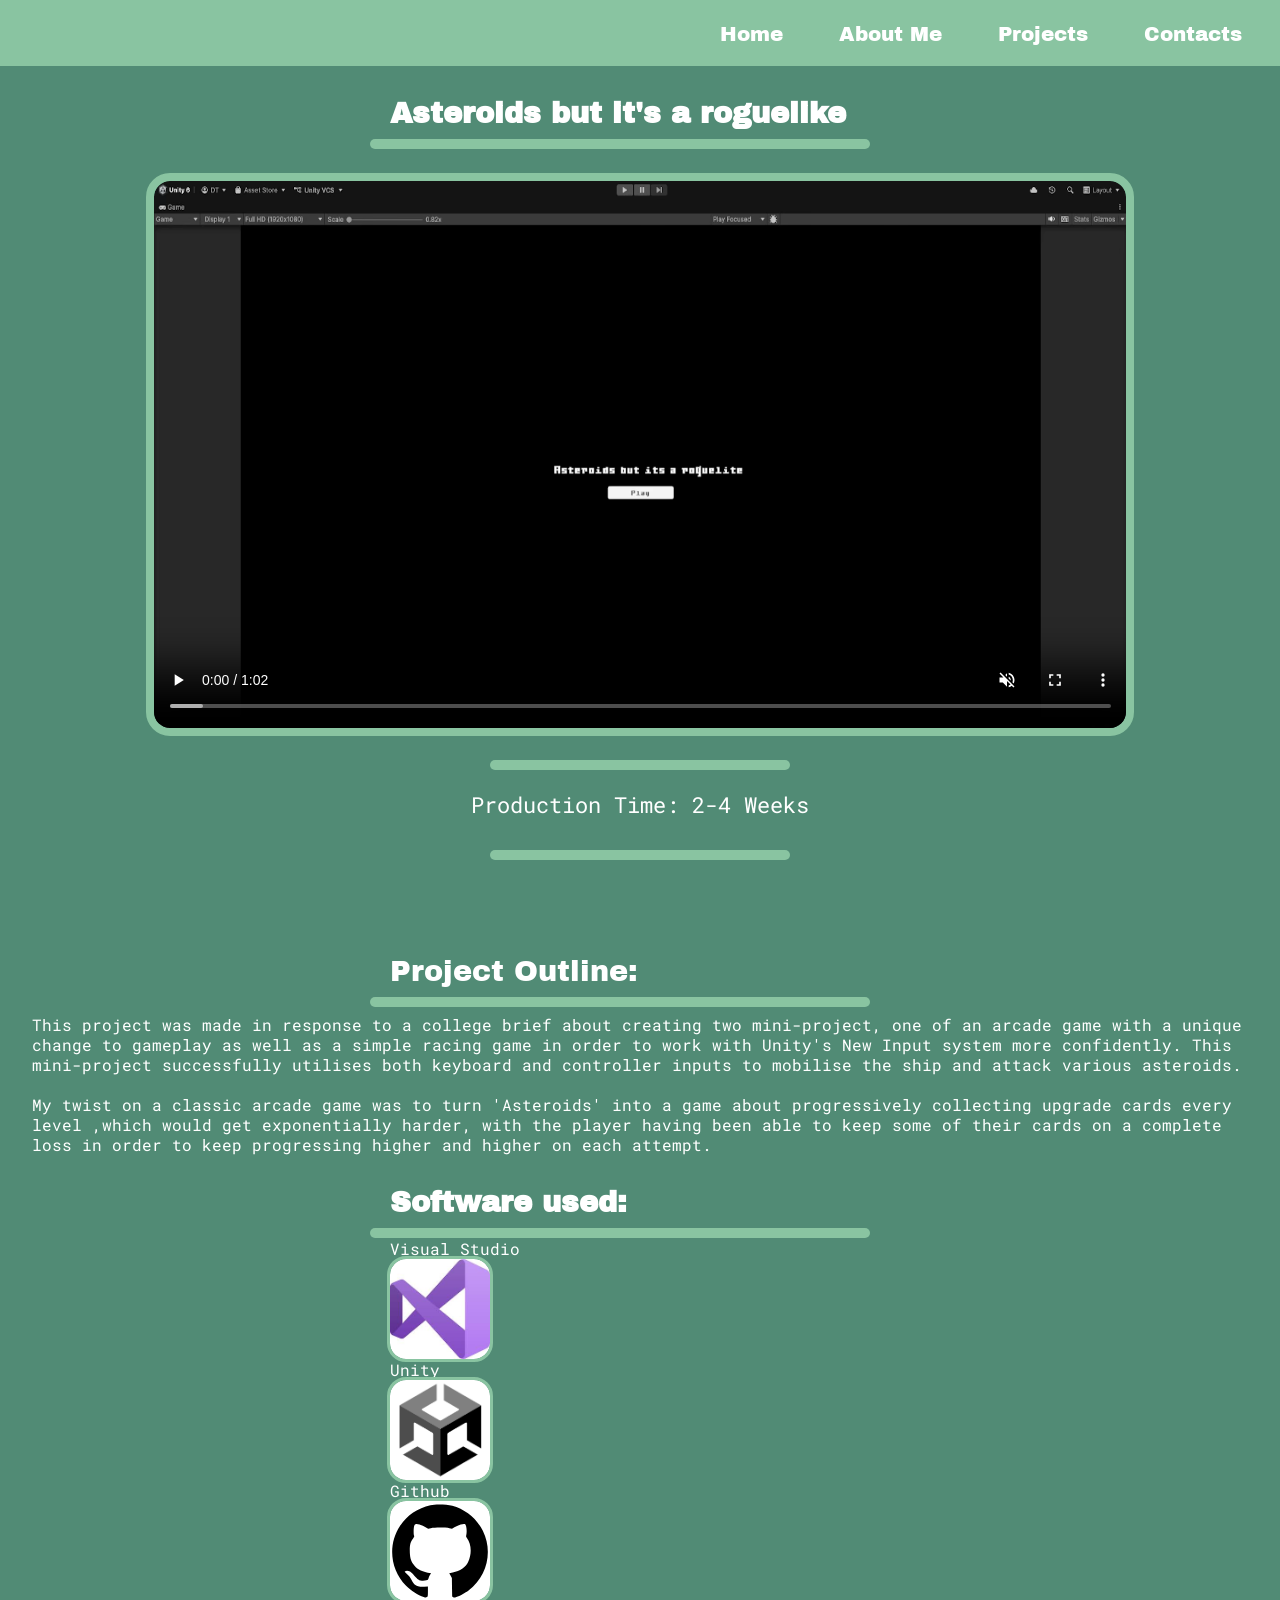
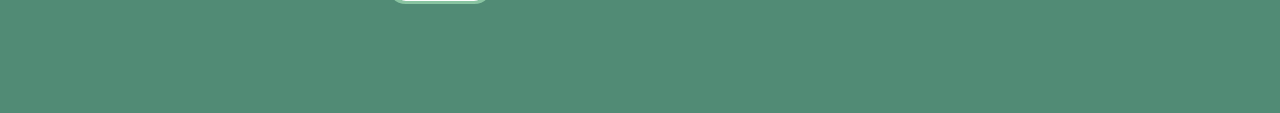
==== ArcadeProj.html @ bbf64cfc "Contact Section Add" ====
<!DOCTYPE html>
<html lang="en">
<head>
    <meta charset="UTF-8">
    <meta name="viewport" content="width=device-width, initial-scale=1.0">
    <title>DT Portfolio</title>
    <link rel="stylesheet" href="https://cdnjs.cloudflare.com/ajax/libs/font-awesome/6.6.0/css/all.min.css">
    <link rel="stylesheet" href="style.css">
</head>
<body>
    <!-- Header / Navbar -->
    <header>
        <nav class="navbar">
            <ul class="nav-menu">
                <button id="menu-close-button" class="fas fa-times"></button>

                <li class="nav-item">
                    <a href="index.html#hero" class="nav-link">Home</a>
                </li>
                <li class="nav-item">
                    <a href="index.html#about" class="nav-link">About Me</a>
                </li>
                <li class="nav-item">
                    <a href="index.html#my-work" class="nav-link">Projects</a>
                </li>
                 <li class="nav-item">
                    <a href="index.html#contacts" class="nav-link">Contacts</a>
                </li>
            </ul>

            <button id="menu-open-button" class="fas fa-bars"></button>
        </nav>
    </header>
    <main>
        <section class="project-section">
            <div class="project-container">
                <!-- Item 1 -->
                <h2 class="title">Asteroids but it's a roguelike</h2>
                <!-- Item 2-->
                <video controls muted plays-inline class="project-video">
                    <source src="images/Pr4Asteroid.webm" type="video/webm">
                </video>
                <!-- Item 3 -->
                 <!--
                <div class="project-skills-container">
                    <h2 class="title">Skills & Responsibilities:</h2>
                    <ul class="skill-list">
                        <li class="skill-item"></li>
                        <li class="skill-item"></li>
                        <li class="skill-item"></li>
                        <li class="skill-item"></li>
                        <li class="skill-item"></li>                             
                    </ul>                                                                    
                </div> -->

                <!-- Item 4 -->
                <p class="project-overview">Production Time: 2-4 Weeks <br> <br>  </p>
                    <!-- Item 5 -->
                <img src="" alt="" class="project-image">
                <img src="" alt="" class="project-image"> 
                    <!-- Item 6 -->
                <div class="project-details">
                    <p class="title">Project Outline:</p>
                    <p class="project-description">This project was made in response to a college brief about creating two mini-project, one of an arcade game with a unique change to gameplay as well as a simple racing game in order to work with Unity's New Input system more confidently. This mini-project successfully utilises both keyboard and controller inputs to mobilise the ship and attack various asteroids. 
                    <br> <br>My twist on a classic arcade game was to turn 'Asteroids' into a game about progressively collecting upgrade cards every level ,which would get exponentially harder, with the player having been able to keep some of their cards on a complete loss in order to keep progressing higher and higher on each attempt.</p>    
                </div>
                    <!-- Item 7 -->
                <div class="software-container">
                    <h2 class="title">Software used:</h2>
                    <ul class="software-list">
                        <li class="software-item">Visual Studio
                            <img src="images/VisualStudioIcon.jpg" alt="Visual Studio" class="software-icon">
                        </li>
                        <li class="software-item">Unity
                            <img src="images/UnityIcon.png" alt="Unity" class="software-icon">
                        </li>
                        <li class="software-item">Github
                            <img src="images/GitHub_Invertocat_Logo.svg" alt="Github" class="software-icon">
                        </li>                            
                    </ul>                                                   
                </div> 
                <!-- Item 8 -->
                <img src="" alt="" class="project-image-2">
                <div class="project-extra">
                    <a href="#" class="github-link"></a>
                    <a href="#" class="project-dc"></a>
                </div>                          
            </div>
        </section>
    </main>
    <script src="script.js"></script>
</body>
---- style.css ----
@import url('https://fonts.googleapis.com/css2?family=Roboto+Mono:ital,wght@0,100..700;1,100..700&display=swap');
@import url('https://fonts.googleapis.com/css2?family=Noto+Sans+Egyptian+Hieroglyphs&family=Roboto+Mono:ital,wght@0,100..700;1,100..700&display=swap');
@import url('https://fonts.googleapis.com/css2?family=Archivo+Black&family=Google+Sans+Flex:opsz,wght@1..144,1..1000&family=IBM+Plex+Sans+Condensed:ital,wght@0,100;0,200;0,300;0,400;0,500;0,600;0,700;1,100;1,200;1,300;1,400;1,500;1,600;1,700&family=Noto+Sans+Egyptian+Hieroglyphs&family=Roboto+Mono:ital,wght@0,100..700;1,100..700&display=swap');

:root {
    --base-color: #000000;
    --text-color: #ffffff;
    --primary-color: #89c4a1;
    --Secondary-color: #518b75;
    --color-1: #f8bd64;
    --color-2: #df944f;
    --color-3: #353b38;
}

* {
    margin: 0;
    padding: 0;
    box-sizing: border-box;
}

html {
    font-family: "Roboto Mono", "Noto Sans Egyptian Hieroglpyhs", sans-serif;
    color: var(--text-color);
    scroll-behavior: smooth;
}

h1, h2, h3 {
    font-family: 'Archivo black', "Roboto Mono", sans-serif;
}

h1 {
    font-size: 2.5rem;    
}
header {
    position: fixed;
    width: 100%;
    z-index: 5;
    background: var(--primary-color);
}

body{
    padding: 0px;
    margin: 0px;
}

/* Navbar Styling */

header .navbar {
    display: flex;
    padding: 20px;
    align-items: center;
    justify-content: right;
}

ul {
    list-style: none;
}

a {
    text-decoration: none;
    font-family: "Archivo black";
}

button {
    cursor: pointer;
    border: none;
    background: none; 
}

img {
    width: 100%;
}

.section-content {
    margin: 0 auto;
    padding: 0 20px;
    max-width: 2000px;

}

.section-title {
    text-align: center;
    padding: 60px 0 100px;
    font-size: 3rem;
}

.section-title::after {
    content: "";
    width: 80px;
    height: 5px;
    display: block;
    margin: 10px auto 0;
    border-radius: 1.25em;
    background-color: var(--Secondary-color);
}

.navbar .nav-menu .nav-item {
    font-family: 'Archivo black';
    font-size: x-large;
    font-weight: lighter;
    gap: 5em;
}

.navbar .nav-menu {
    display: flex;
    gap: 20px;
}

.navbar .nav-menu .nav-link {
    padding: 10px 18px;
    border-radius: 2em;
    font-size: 1.25rem;
    color: white;
    transition: 0.3s ease;
}

.navbar .nav-menu .nav-link:hover {
    background-color: var(--Secondary-color);
    color: var(--base-color);
}

.navbar :where(#menu-close-button, #menu-open-button) {
    display: none;
}

/* Hero Section */

.hero-section {
    background-color: var(--base-color);
    min-height: 100vh;
    z-index: -2;
}

.hero-section .section-content {
    display: flex;
    align-items: center;
    min-height: 100vh;
    color: white;
    justify-content: space-between;
}

.hero-section .hero-details {
     z-index: 2;
}

.hero-section .hero-details .title {
    font-size: 2.5rem;
    color: var(--text-color);
    font-family: "Archivo black";
}

.hero-section .hero-details .subtitle {
    margin-top: 8px;
    max-width: 70%;
    font-size: 1.6rem;
    font-weight: 500;
}

.hero-section .hero-details .description {
    max-width: 70%;
    margin: 24px 0 40px;
    font-size: 1.25rem;
}

.hero-section .hero-details .buttons {
    display: flex;
    gap: 23px;
}

.hero-section .hero-details .cta-button {
    display: inline-block;
    border: 2px solid transparent;
    padding: 10px 26px;
    color: var(--primary-color);
    border-radius: .5em;
    border-color: white;
    background-color: var(--Secondary-color);
    font-weight: 350;
    transition: 0.3s ease;
}

.hero-section .hero-details .cta-button:hover {
    color: white;
    border-color: white;
    background: transparent;
}

.hero-section .hero-backfootage {
    position: absolute;
    right: 0;
    bottom: 0;
    z-index: 1;
    transition: 2s ease;
    filter: blur(6px);
    object-fit: cover;
}

/* About Section */
.about-section {
    padding: 120px 0;
    background-color: var(--primary-color);
}

.about-section .section-content {
    display: flex;
    align-items: center;
    justify-content: space-between;
}

.about-section .about-image-wrapper .about-image {
    width: 400px;
    height: 400px;
    object-fit: cover;
    border-radius: 100%;
    transform: translateX(80px);
    outline: solid;
    outline-width: 5px;
    outline-color: var(--Secondary-color);
}

.about-section .about-details {
    transform: translateX(-72px);
}

.about-section .about-details .text {
    line-height: 30px;
    margin: 50px 0 30px;
    text-align: center;
    font-size: 1.4rem;
    max-width: 700px;
}

.about-tools {
    transform: translateX(-105px);
}

.about-section .about-tools .about-skills {
    display: flex;
    border: var(--Secondary-color);
    background-color: var(--Secondary-color);
    list-style: none;
    justify-content: center;
    align-items: center;
    border-radius: 1em;
}
.about-section .about-skills .skill-item {
    line-height: 30px;
    margin: 0px 0 0px;
    text-align: center;
    max-width: 400px;

    display: flex;
    border: var(--Secondary-color);
    background-color: var(--Primary-color);
    border-radius: 1em;
}

.about-section .about-tools .about-software {
    display: flex;
    border: var(--Secondary-color);
    background-color: var(--Secondary-color);
    justify-content: center;
    align-items: center;
    border-radius: 1em;
}

.about-section .about-tools .about-software {
    line-height: 30px;
    margin: 0px 0 0px;
    text-align: center;
    max-width: 400px;

    display: grid;
    grid-column: auto;
    border: var(--Secondary-color);
    background-color: var(--Primary-color);
    border-radius: 1em;
}

.about-section .about-software .software-container {
    border: var(--Secondary-color);
    background-color: var(--Secondary-color);
    list-style: none;
    justify-content: center;
    align-items: center;
    border-radius: 1em;
    padding: 20px 20px 20px;
}

.about-section .about-software .software-item {
    line-height: 30px;
    margin: 0px 0 0px;
    text-align: center;
    justify-content: space-between;
    max-width: 400px;

    display: flex;
    border: var(--Secondary-color);
    background-color: var(--Primary-color);
    border-radius: 1em;
}

.about-section .about-software .software-icon {
    translate: 10px -5px;
    height: 50px;
    width: 50px;
    border-radius: 1em;
    object-fit: contain;
    background:white;
    outline: solid;
    outline-color: var(--primary-color);
    outline-width: 3px;
    display: grid;
    grid-column: auto;
}

.skill-item {
    border: var(--secondary-color);
    padding: 10px 5px;
    border-radius: 1em;
    font-family: "Archivo black";
    font-weight: 200;
    gap: 20px;
}

.about-section .about-details .section-title {
    padding: 0;
}

/* Showreel Section */

.showreel-section {
    padding: 120px 0;
    background-color: var(--Secondary-color);
}

.showreel-section .section-title {
    text-decoration: none;
    list-style-type: none;
    font-size: 3rem;
    justify-content: center;
    align-items: flex-start;   
}

.showreel-section .section-title::after {
    content: "";
    width: 400px;
    height: 10px;
    display: block;
    margin: 10px auto 0;
    border-radius: 1.25em;
    background-color: var(--primary-color);    
}

.showreel-section .showreel-container {
    display: flex;
    align-items: center;
    justify-content: center;
    gap: 1em;
}

.showreel-section .showreel-container .showreel-footage {
    height: minMax(500px, 75%);
    width: minMax(800px 75%);
    object-fit: cover;
    outline: solid;
    outline-width: 5px;
    border-radius: 1em;
    outline-color: var(--primary-color)
}
/* My Work Section */

.work-section {
    text-decoration: none;   
}

.work-project {
    text-decoration: none;
    list-style-type: none;

    padding: 120px 0px 120px;
    border-color: var(--primary-color);
    background-color: var(--primary-color);
    border-radius: 1em;
    outline-style: solid;
    outline-width: 8px;
    outline-color: var(--color-3);
}

/* bug here (affects both the project titles and section title, seperate them) */
.work-section .section-content .section-title {
    text-decoration: none;
    list-style-type: none;
    font-size: 2rem;
    border-color: var(--Primary-color);
    justify-content: center;
    align-items: flex-start;
}

.work-section .section-content .section-title::after {
    content: "";
    width: 120px;
    height: 5px;
    display: block;
    margin: 5px auto 0;
    border-radius: 1.25em;
    background-color: var(--Secondary-color);
    transform: translate(0px, 0px);
}

.work-section .work-project {
    display: flex;
    flex-direction: column;
    justify-content: space-between;
    align-items: center;
    gap: 1em;
}

.work-section .work-container {
    display: grid;
    grid-template-columns: repeat(3, 1fr);
    gap: 0 64px;
    grid-column: auto;
    gap: 10px;
    justify-content: space-between;
    transform: translateY(-50px);
}

.work-section .work-project .project-video {
    transform: translate(0px, -180px);
    max-width: 550px;
    max-height: 600px;
    object-fit: cover;
    outline-style: solid;
    outline-width: 8px;
    outline-color: var(--Secondary-color);
}

.work-section .work-project .text {
    transform: translate(0px, -155px);
    display: flex;
    flex-direction: column;
    align-items: center;
    justify-content: center;
    max-width: 450px;
}

.work-section .work-project .production-text {
    align-items: center;
    justify-content: space-between;
    display: flex;
}

.work-section .work-project .section-title {
    transform: translateY(-100px);
}

.work-section .work-project .section-title::after {
    content: "";
    width: 120px;
    height: 5px;
    display: block;
    margin: 5px auto 0;
    border-radius: 1.25em;
    background-color: var(--Secondary-color);
}

.work-container .work-project .project-link {
    display: inline-block;
    border: 2px solid transparent;
    padding: 10px 26px;
    color: var(--primary-color);
    border-radius: .5em;
    border-color: var();
    background-color: var(--Secondary-color);
    font-weight: 350;
    transition: 0.3s ease;
    font-size: 1.25rem;
}

.work-container .work-project .project-link:hover {
    color: white;
    border-color: white;
    background: transparent;
}

/* Contact page Sec

/* Individual Project Page Section */

.full-width {
    flex-basis: 100%;
}

.project-container {
    display: flex;
    flex-direction: column;
    justify-content: center;
    align-items: center;
    width: minMax(500px, 95%);
    margin: 50px 0 0;
    gap: 2em;
}

.project-section .project-container .title {
    font-size: 1.8rem;
    color: var(--text-color);
    font-family: "Archivo black";
}


.project-section .project-container .title::after {
    content: "";
    width: 500px;
    height: 10px;
    display: block;
    margin: 10px auto 0;
    border-radius: 1.25em;
    background-color: var(--primary-color);
    transform: translateX(-20px);
}

.project-section .project-container .project-video {
    width: min(1000px, 80%);
    height: min(500px, 80%);
    object-fit: cover;
    outline-style: solid;
    outline-width: 8px;
    border-radius: 1em;
    outline-color: var(--primary-color);

}

.project-section .project-container .project-overview::before {
    content: "";
    width: 300px;
    height: 10px;
    display: block;
    margin: 0px auto 20px;
    border-radius: 1.25em;
    background-color: var(--primary-color);
}

.project-section .project-container .project-overview {
    line-height: 30px;
    margin: 0px 0 0px;
    text-align: center;
    font: 400;
    font-size: 1.4rem;
    max-width: 400px;
    color: white;
}

.project-section .project-container .project-overview::after {
    content: "";
    width: 300px;
    height: 10px;
    display: block;
    margin: 0px auto 0;
    border-radius: 1.25em;
    background-color: var(--primary-color);
}

/*
.project-section .project-container .software-container {
    display: flex;
    flex-direction: column;
    justify-content: space-between;
    align-items: flex-start;
}
*/

/*
.project-section .project-container .project-overview {

}
*/

.project-section .project-image-container .project-image {
    max-width: fit-content;
    max-height: fit-content;
    outline: solid;
    outline-color: var(--primary-color);
}

.project-details {
    /*
    display: flex;
    flex-direction: column;
    justify-content: stretch;
    align-items: center;
    max-width: minMax(600px , 70%);
    */
    display: flex;
    flex-direction: column;
    justify-content: space-evenly;
    align-items: center;
    flex-wrap: wrap;
    align-content: center;
    gap: 8px;
}

.project-section .project-description {
    line-height: 20px;
    font: 200;
    font-size: minMax(1.5rem , 8%);

}



.project-section .software-container .software-item {
    max-width: fit-content;
}

.project-section .software-container .software-icon {
    border-radius: 1em;
    object-fit: cover;
    background:white;
    outline: solid;
    outline-color: var(--primary-color);
    outline-width: 3px;
    display: grid;
    grid-column: auto;
    height: 100px;
    width: 100px;
}

@media screen and (max-width: 900px) {  
    html, body {
        overflow-x: hidden;
        width: 100%;
    }
    body.show-mobile-menu header::before{
        content: "";
        position: fixed;
        left: 0;
        top: 0;
        height: 100%;
        width: 100%;
        backdrop-filter: blur(5px);
        background: rgba(0, 0, 0, 0.2);

    }
    
    .navbar :where(#menu-close-button, #menu-open-button) {
        display: block;
        font-size: 1.3rem;
    }

    .navbar #menu-close-button {
        position: absolute;
        right: 30px;
        top: 30px;
    }

    .navbar #menu-open-button {
        color: white;

    }

    .navbar .nav-menu {
        display: block;
        position: fixed;
        left: -300px;
        top: 0;
        width: 300px;
        height: 100%;
        display: flex;
        flex-direction: column;
        align-items: center;
        padding-top: 100px;
        border-color: white;
        background: var(--primary-color);
        transition: left 0.2s ease;
    }

    body.show-mobile-menu .navbar .nav-menu {
        left: 0;
    }

    .navbar .nav-menu .nav-link {
        color: white;
        display: block;
        margin-top: 17px;
        font-size: 1.5rem;

    }

    .hero-section .section-content {
        gap: 50px;
        text-align: center;
        padding: 30px 20px 20x;
        flex-direction: column-reverse;
        justify-content: center;
    }
    .hero-section .hero-details :is(.subtitle, .description) {
        max-width: 100%;

    }

    .hero-section .hero-details .buttons {
        justify-content: center;
    }
}




/*
nav {
    margin: 20px auto 3em auto;
    width: min(1000px, 100%);
}   

nav ul {
    display: flex;
    padding: 20px;
    align-items: center;
    justify-content: space-between;
    list-style: none;
}

nav li{
    margin-right: auto;
    font-family: 'Archivo black';
    font-weight: lighter;
    gap: 2em;
}

nav a {
    text-decoration: none;
    color: var(--text-color);
}

nav a:hover {
    text-decoration: underline;
}
*/

/*
header, section {
    margin: 1em auto;
    width: min(75em, 100%);
    background-color: var(--primary-color);
    padding: min(2em, 15%);
    border-radius: 1em;

}


.flex-container {
    display: flex;
    justify-content: left;
    align-items: left;
    flex-wrap: wrap;
    gap: 3em;
}


header img{
    max-width: 100%;
    border-radius: 1em;
    object-fit: cover;
    object-position: bottom;
}
    */

.text-container {
    flex: 0 1 34em;
}


/*
.text-container p {
    margin: .75em 0 1em 0;
    font-size: 1.25rem;
}

*/

section {
    padding: 3em min(2em, 15%);
    background-color: var(--Secondary-color);
}
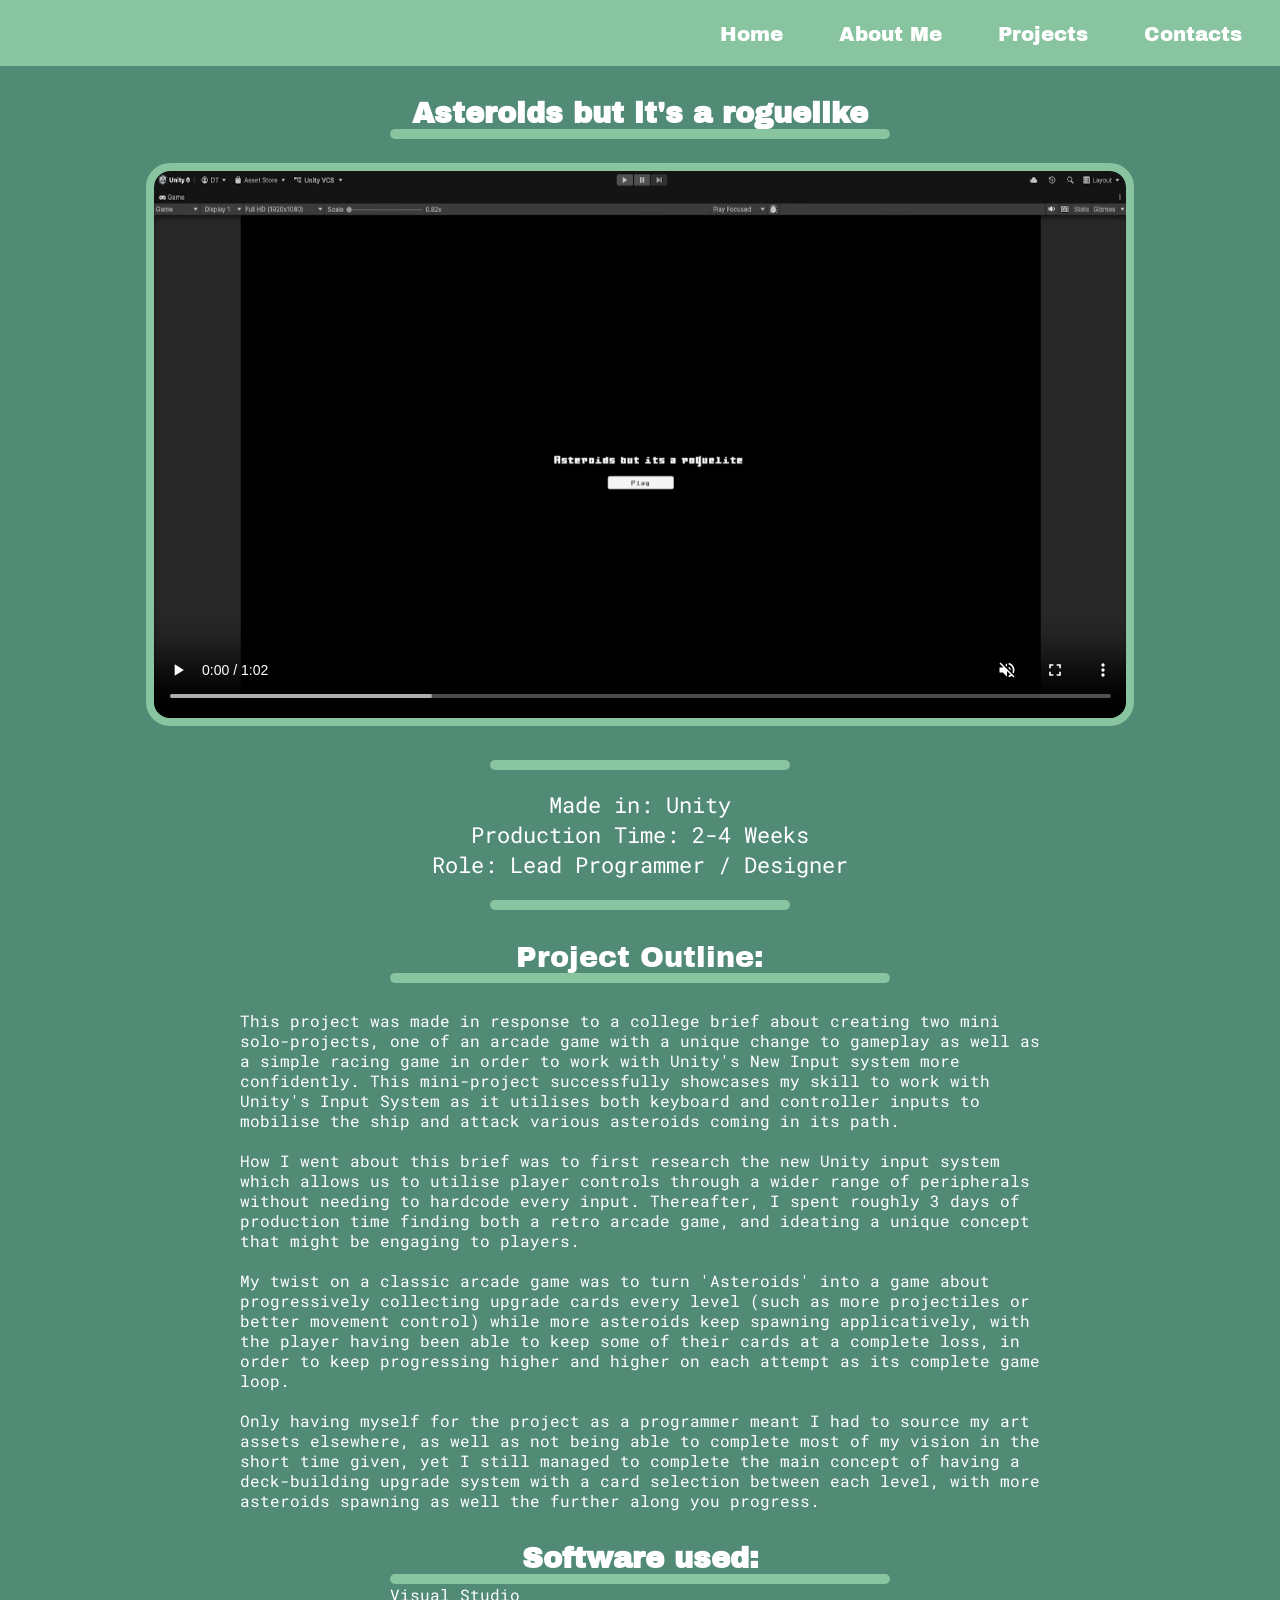
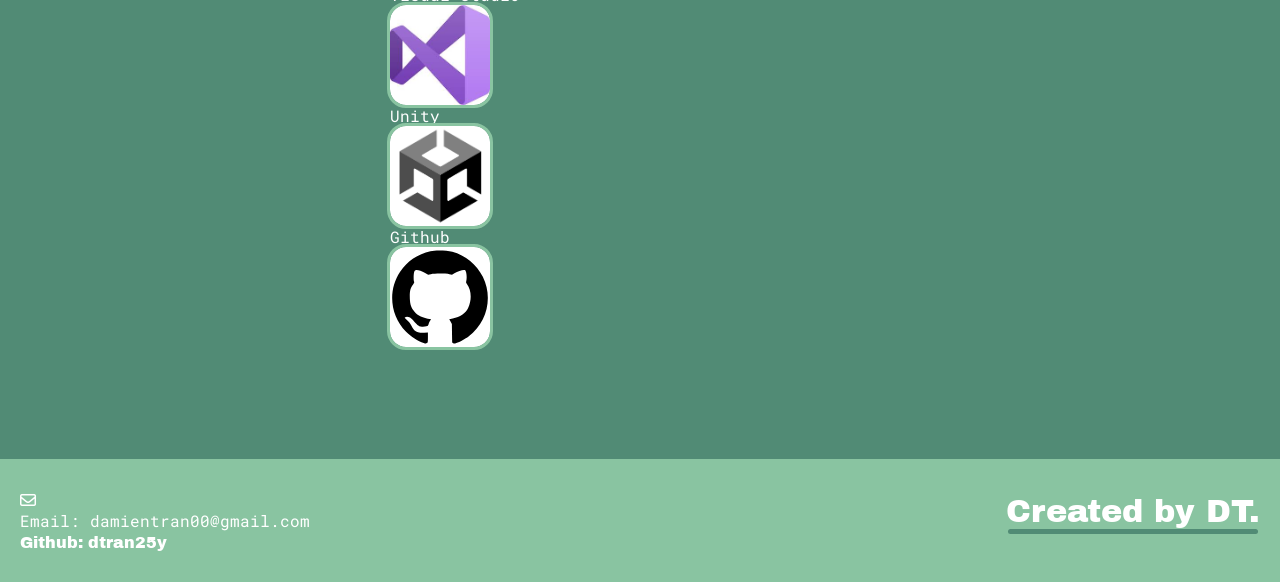
==== commit 24697dc8: "Proj 1 update" ====
--- a/ArcadeProj.html
+++ b/ArcadeProj.html
@@ -54,15 +54,17 @@
                 </div> -->
 
                 <!-- Item 4 -->
-                <p class="project-overview">Production Time: 2-4 Weeks <br> <br>  </p>
+                <p class="project-overview">Made in: Unity <br> Production Time: 2-4 Weeks <br> Role: Lead Programmer / Designer </p>
                     <!-- Item 5 -->
-                <img src="" alt="" class="project-image">
-                <img src="" alt="" class="project-image"> 
+
                     <!-- Item 6 -->
                 <div class="project-details">
                     <p class="title">Project Outline:</p>
-                    <p class="project-description">This project was made in response to a college brief about creating two mini-project, one of an arcade game with a unique change to gameplay as well as a simple racing game in order to work with Unity's New Input system more confidently. This mini-project successfully utilises both keyboard and controller inputs to mobilise the ship and attack various asteroids. 
-                    <br> <br>My twist on a classic arcade game was to turn 'Asteroids' into a game about progressively collecting upgrade cards every level ,which would get exponentially harder, with the player having been able to keep some of their cards on a complete loss in order to keep progressing higher and higher on each attempt.</p>    
+                    <p class="project-description"><br>This project was made in response to a college brief about creating two mini solo-projects, one of an arcade game with a unique change to gameplay as well as a simple racing game in order to work with Unity's New Input system more confidently. This mini-project successfully showcases my skill to work with Unity's Input System as it utilises both keyboard and controller inputs to mobilise the ship and attack various asteroids coming in its path. <br> <br>
+How I went about this brief was to first research the new Unity input system which allows us to utilise player controls through a wider range of peripherals without needing to hardcode every input. Thereafter, I spent roughly 3 days of production time finding both a retro arcade game, and ideating a unique concept that might be engaging to players. <br> <br>
+My twist on a classic arcade game was to turn 'Asteroids' into a game about progressively collecting upgrade cards every level (such as more projectiles or better movement control) while more asteroids keep spawning applicatively, with the player having been able to keep some of their cards at a complete loss, in order to keep progressing higher and higher on each attempt as its complete game loop.<br> <br>
+Only having myself for the project as a programmer meant I had to source my art assets elsewhere, as well as not being able to complete most of my vision in the short time given, yet I still managed to complete the main concept of having a deck-building upgrade system with a card selection between each level, with more asteroids spawning as well the further along you progress.
+</p>    
                 </div>
                     <!-- Item 7 -->
                 <div class="software-container">
@@ -87,6 +89,26 @@
                 </div>                          
             </div>
         </section>
+        <footer class="footer-section">
+            <div class="section-content">
+                <div class="social-link-list">
+                    <ul class="contact-info-list">
+                        <li class="contact-info">
+                            <i class="fa-regular fa-envelope"></i>
+                            <p>Email: damientran00@gmail.com</p>
+                        </li>
+                        <li class="contact-info-list">
+                            <li class="contact-info">
+                                <a href="https://github.com/dtran25y" class="cta-button">Github: dtran25y</a>
+                            </li>
+                        </li>
+                    </ul>                    
+                </div>
+                <!-- Just in case -->
+                <p class="copyright-text"> </p>
+                <p class="author-creation">Created by DT.</p>
+            </div>
+        </footer>  
     </main>
     <script src="script.js"></script>
 </body>
--- a/style.css
+++ b/style.css
@@ -8,8 +8,8 @@
     --primary-color: #89c4a1;
     --Secondary-color: #518b75;
     --color-1: #f8bd64;
-    --color-2: #df944f;
-    --color-3: #353b38;
+    --color-2: #5f7e6b;
+    --color-3: #536b5f;
 }
 
 * {
@@ -55,6 +55,7 @@
 ul {
     list-style: none;
 }
+
 
 a {
     text-decoration: none;
@@ -287,6 +288,16 @@
     padding: 20px 20px 20px;
 }
 
+.about-software .section-title::after {
+    content: "";
+    width: 80px;
+    height: 5px;
+    display: block;
+    margin: 28px auto 0;
+    border-radius: 1.25em;
+    background-color: var(--Secondary-color);
+}
+
 .about-section .about-software .software-item {
     line-height: 30px;
     margin: 0px 0 0px;
@@ -344,8 +355,8 @@
 
 .showreel-section .section-title::after {
     content: "";
-    width: 400px;
-    height: 10px;
+    width: 120px;
+    height: 5px;
     display: block;
     margin: 10px auto 0;
     border-radius: 1.25em;
@@ -368,6 +379,7 @@
     border-radius: 1em;
     outline-color: var(--primary-color)
 }
+
 /* My Work Section */
 
 .work-section {
@@ -387,8 +399,53 @@
     outline-color: var(--color-3);
 }
 
+.work-section .section-content {
+    display: flex;
+    flex-direction: column;
+    align-items: center;
+    justify-content: center;
+    gap: 3em;
+}
+
 /* bug here (affects both the project titles and section title, seperate them) */
 .work-section .section-content .section-title {
+    text-decoration: none;
+    list-style-type: none;
+    font-size: 3rem;
+    border-color: var(--Primary-color);
+    justify-content: center;
+    align-items: flex-start;
+    
+}
+
+.work-section .section-content .section-title::after {
+    content: "";
+    width: 120px;
+    height: 5px;
+    display: block;
+    margin: 10px auto 0;
+    border-radius: 1.25em;
+    background-color: var(--primary-color);
+}
+
+.project-title {
+    text-align: center;
+    padding: 60px 0 100px;
+    font-size: 3rem;
+    transform: translateY(-100px);
+}
+
+.project-title::after {
+    content: "";
+    width: 80px;
+    height: 5px;
+    display: block;
+    margin: 10px auto 0;
+    border-radius: 1.25em;
+    background-color: var(--Secondary-color);
+}
+
+.work-section .section-content .project-title {
     text-decoration: none;
     list-style-type: none;
     font-size: 2rem;
@@ -397,7 +454,7 @@
     align-items: flex-start;
 }
 
-.work-section .section-content .section-title::after {
+.work-section .section-content .project-title::after {
     content: "";
     width: 120px;
     height: 5px;
@@ -405,7 +462,6 @@
     margin: 5px auto 0;
     border-radius: 1.25em;
     background-color: var(--Secondary-color);
-    transform: translate(0px, 0px);
 }
 
 .work-section .work-project {
@@ -419,17 +475,16 @@
 .work-section .work-container {
     display: grid;
     grid-template-columns: repeat(3, 1fr);
-    gap: 0 64px;
     grid-column: auto;
-    gap: 10px;
-    justify-content: space-between;
+    gap: 2em;
+    justify-content: space-evenly;
     transform: translateY(-50px);
 }
 
 .work-section .work-project .project-video {
     transform: translate(0px, -180px);
-    max-width: 550px;
-    max-height: 600px;
+    max-width: 450px;
+    max-height: 400px;
     object-fit: cover;
     outline-style: solid;
     outline-width: 8px;
@@ -484,7 +539,116 @@
     background: transparent;
 }
 
-/* Contact page Sec
+/* Contact page Section 
+
+    list-style: none;
+    justify-content: space-between;
+    align-items: center;
+    
+    margin: 0 auto;
+    padding: 0 20px;
+    max-width: 2000px;
+
+    */
+
+.contact-section {
+    display: flex;
+    flex-direction: column;
+    justify-content: space-between;
+    align-items: center;
+    gap: 1em;
+    min-height: 75vh;
+}
+
+.contact-section .section-title::after {
+    content: "";
+    width: 1200px;
+    height: 5px;
+    display: block;
+    margin: 5px auto 0;
+    border-radius: 1.25em;
+    background-color: var(--Secondary-color);
+}
+
+.contact-section .section-content {
+    display: flex;
+    flex-direction: column;
+    list-style: none;
+    flex-wrap: wrap;
+    justify-content: space-between;
+    align-items: center;
+    outline: solid;
+    outline-width: 5px;
+    outline-color: var(--color-3);
+    transform: translateY(50px);
+    
+    border: var(--primary-color);
+    background-color: var(--primary-color);
+    border-radius: 1em;
+    padding: 10px 0 10px;
+    margin: 0;
+    max-width: auto;
+    gap: 1em;
+}
+
+.contact-section .contact-info {
+    line-height: 30px;
+    margin: 0px 0 0px;
+    text-align: center;
+    font-size: 1.4rem;
+    max-width: 400px;
+
+    display: flex;
+    background-color: var(--Secondary-color);
+    border-radius: 0.5em;
+    padding: 5px 5px 5px;
+}
+
+.contact-section .section-title::after {
+    content: "";
+    width: 120px;
+    height: 5px;
+    display: block;
+    margin: 5px auto 0;
+    border-radius: 1.25em;
+    background-color: var(--Secondary-color);
+}
+
+
+/* Footer Style */
+
+.footer-section {
+    padding: 30px 0;
+    background: var(--primary-color);
+}
+
+.footer-section .section-content {
+    display: flex;
+    flex-wrap: nowrap;
+    align-items: flex-start;
+    justify-content: space-between;
+}
+
+.contact-info .cta-button {
+    text-decoration: none;
+    color: white;
+}
+
+.footer-section .section-content .author-creation {
+    font-family: "Archivo Black";
+    font-size: xx-large;
+    transform: translateY(5px);
+}
+
+.footer-section .section-content .author-creation::after {
+    content: "";
+    width: 250px;
+    height: 5px;
+    display: block;
+    margin: 0px auto 0;
+    border-radius: 1.25em;
+    background-color: var(--Secondary-color);
+} 
 
 /* Individual Project Page Section */
 
@@ -506,6 +670,7 @@
     font-size: 1.8rem;
     color: var(--text-color);
     font-family: "Archivo black";
+    text-align: center;
 }
 
 
@@ -514,11 +679,11 @@
     width: 500px;
     height: 10px;
     display: block;
-    margin: 10px auto 0;
     border-radius: 1.25em;
     background-color: var(--primary-color);
-    transform: translateX(-20px);
-}
+
+}
+
 
 .project-section .project-container .project-video {
     width: min(1000px, 80%);
@@ -528,7 +693,7 @@
     outline-width: 8px;
     border-radius: 1em;
     outline-color: var(--primary-color);
-
+    margin: 0px 0px 10px;
 }
 
 .project-section .project-container .project-overview::before {
@@ -547,7 +712,7 @@
     text-align: center;
     font: 400;
     font-size: 1.4rem;
-    max-width: 400px;
+    max-width: 500px;
     color: white;
 }
 
@@ -556,25 +721,10 @@
     width: 300px;
     height: 10px;
     display: block;
-    margin: 0px auto 0;
+    margin: 20px auto 0;
     border-radius: 1.25em;
     background-color: var(--primary-color);
 }
-
-/*
-.project-section .project-container .software-container {
-    display: flex;
-    flex-direction: column;
-    justify-content: space-between;
-    align-items: flex-start;
-}
-*/
-
-/*
-.project-section .project-container .project-overview {
-
-}
-*/
 
 .project-section .project-image-container .project-image {
     max-width: fit-content;
@@ -598,6 +748,7 @@
     flex-wrap: wrap;
     align-content: center;
     gap: 8px;
+    max-width: 800px;
 }
 
 .project-section .project-description {
@@ -606,8 +757,6 @@
     font-size: minMax(1.5rem , 8%);
 
 }
-
-
 
 .project-section .software-container .software-item {
     max-width: fit-content;
@@ -625,7 +774,20 @@
     height: 100px;
     width: 100px;
 }
-
+/*
+.project-section .project-container .software-container {
+    display: flex;
+    flex-direction: column;
+    justify-content: space-between;
+    align-items: flex-start;
+}
+*/
+
+/*
+.project-section .project-container .project-overview {
+
+}
+*/
 @media screen and (max-width: 900px) {  
     html, body {
         overflow-x: hidden;
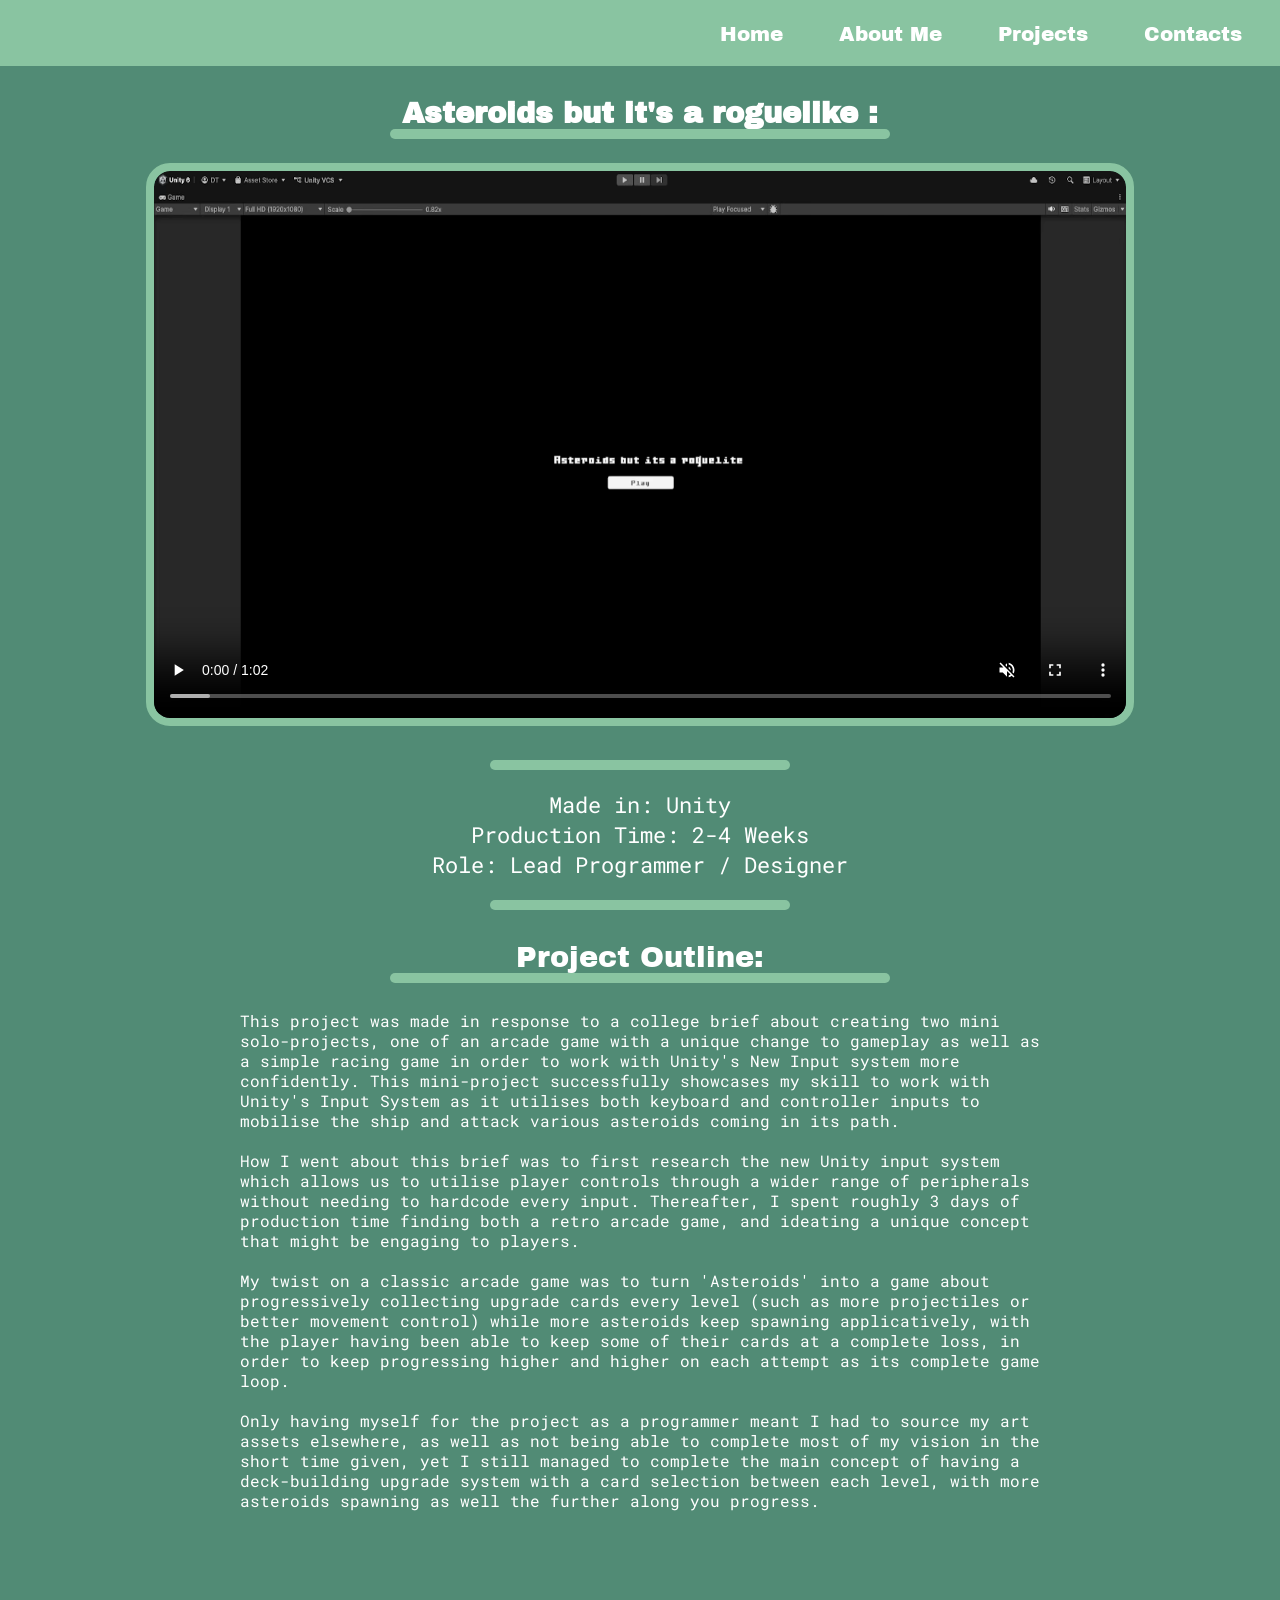
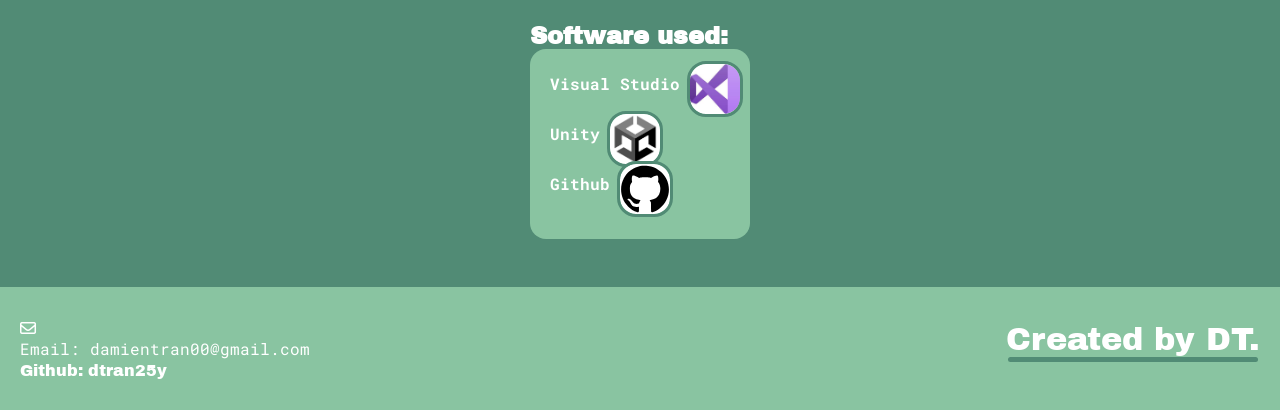
==== commit d473c2f3: "Shader Proj Update" ====
--- a/ArcadeProj.html
+++ b/ArcadeProj.html
@@ -35,7 +35,7 @@
         <section class="project-section">
             <div class="project-container">
                 <!-- Item 1 -->
-                <h2 class="title">Asteroids but it's a roguelike</h2>
+                <h2 class="title">Asteroids but it's a roguelike :</h2>
                 <!-- Item 2-->
                 <video controls muted plays-inline class="project-video">
                     <source src="images/Pr4Asteroid.webm" type="video/webm">
@@ -65,28 +65,39 @@
 My twist on a classic arcade game was to turn 'Asteroids' into a game about progressively collecting upgrade cards every level (such as more projectiles or better movement control) while more asteroids keep spawning applicatively, with the player having been able to keep some of their cards at a complete loss, in order to keep progressing higher and higher on each attempt as its complete game loop.<br> <br>
 Only having myself for the project as a programmer meant I had to source my art assets elsewhere, as well as not being able to complete most of my vision in the short time given, yet I still managed to complete the main concept of having a deck-building upgrade system with a card selection between each level, with more asteroids spawning as well the further along you progress.
 </p>    
-                </div>
-                    <!-- Item 7 -->
-                <div class="software-container">
-                    <h2 class="title">Software used:</h2>
-                    <ul class="software-list">
-                        <li class="software-item">Visual Studio
-                            <img src="images/VisualStudioIcon.jpg" alt="Visual Studio" class="software-icon">
-                        </li>
-                        <li class="software-item">Unity
-                            <img src="images/UnityIcon.png" alt="Unity" class="software-icon">
-                        </li>
-                        <li class="software-item">Github
-                            <img src="images/GitHub_Invertocat_Logo.svg" alt="Github" class="software-icon">
-                        </li>                            
-                    </ul>                                                   
-                </div> 
                 <!-- Item 8 -->
                 <img src="" alt="" class="project-image-2">
                 <div class="project-extra">
                     <a href="#" class="github-link"></a>
                     <a href="#" class="project-dc"></a>
                 </div>                          
+            </div>
+        </section>
+        <section class="info-section">
+            <div class="section-content">
+                <div class="info-container">
+                    <div class="software-info-box">
+                        <h2 class="title">Software used:</h2>                     
+                        <div class="software-container">
+                        <ul class="software-list">
+                            <li class="software-item">Visual Studio
+                                <img src="images/VisualStudioIcon.jpg" alt="Visual Studio" class="software-icon">
+                            </li>
+                            <li class="software-item">Unity
+                                <img src="images/UnityIcon.png" alt="Unity" class="software-icon">
+                            </li>
+                            <li class="software-item">Github
+                                <img src="images/GitHub_Invertocat_Logo.svg" alt="Github" class="software-icon">
+                            </li>                            
+                        </ul>                      
+                    </div>
+                </div>
+                <!--
+                <div class="github-repo-container">
+                    <p class="github-repo-name">Pr4-P1</p>
+                    <a href="" alt = "Repository coming soon!"></a>
+                </div>
+            -->
             </div>
         </section>
         <footer class="footer-section">
--- a/style.css
+++ b/style.css
@@ -661,7 +661,6 @@
     flex-direction: column;
     justify-content: center;
     align-items: center;
-    width: minMax(500px, 95%);
     margin: 50px 0 0;
     gap: 2em;
 }
@@ -758,22 +757,82 @@
 
 }
 
-.project-section .software-container .software-item {
-    max-width: fit-content;
-}
-
-.project-section .software-container .software-icon {
-    border-radius: 1em;
-    object-fit: cover;
+.project-details .image-container {
+    display: flex;
+    flex-wrap: wrap;
+    align-content: center;
+    justify-content: space-evenly;
+}
+
+.project-details .image-container .project-image {
+    max-width: 400px;
+    max-height: 300px;
+    outline: solid;
+    outline-color: var(--primary-color);  
+}
+
+.info-section {
+    display: flex;
+    flex-wrap: wrap;
+    align-items: center;
+    justify-content: space-evenly;
+}
+
+.info-section .section-content {
+    display: flex;
+    align-items: center;
+    justify-content: center;
+
+    gap: 5px;
+}
+
+.info-section .software-container {
+    border: var(--primary-color);
+    background-color: var(--primary-color);
+    list-style: none;
+    justify-content: center;
+    align-items: center;
+    border-radius: 1em;
+    padding: 20px 20px 20px;
+}
+
+.info-section .software-container .software-item {
+    line-height: 30px;
+    margin: 0px 0 0px;
+    text-align: center;
+    font-weight: 1000;
+    max-width: 400px;
+
+    display: flex;
+    border: var(--Secondary-color);
+    background-color: var(--Primary-color);
+    border-radius: 1em;
+}
+
+.info-section .software-container .software-icon {
+    translate: 10px -5px;
+    height: 50px;
+    width: 50px;
+    border-radius: 1em;
+    object-fit: contain;
     background:white;
     outline: solid;
-    outline-color: var(--primary-color);
+    outline-color: var(--Secondary-color);
     outline-width: 3px;
     display: grid;
     grid-column: auto;
-    height: 100px;
-    width: 100px;
-}
+}
+
+.github-repo-container {
+    border: var(--primary-color);
+    background-color: var(--primary-color);
+    list-style: none;
+    justify-content: center;
+    align-items: center;
+    border-radius: 1em;
+    padding: 20px 20px 20px;
+}
+
 /*
 .project-section .project-container .software-container {
     display: flex;
